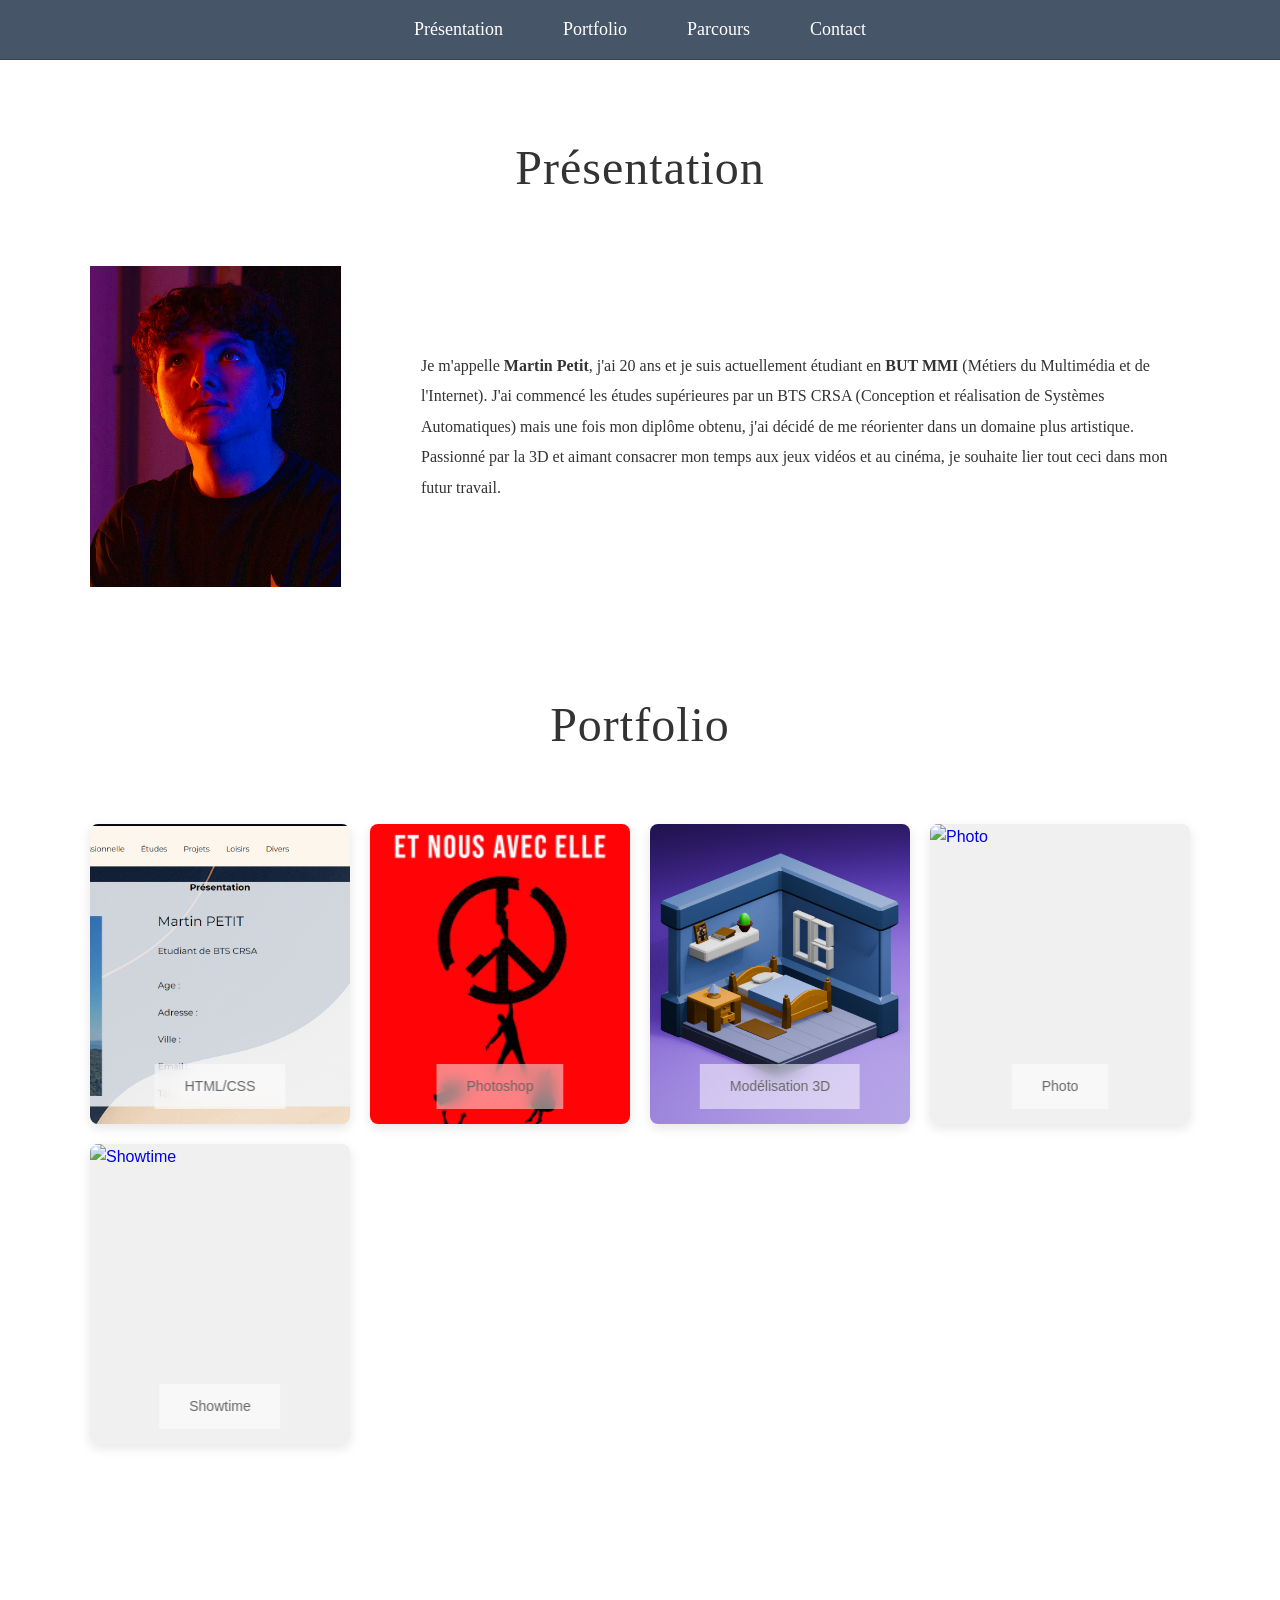
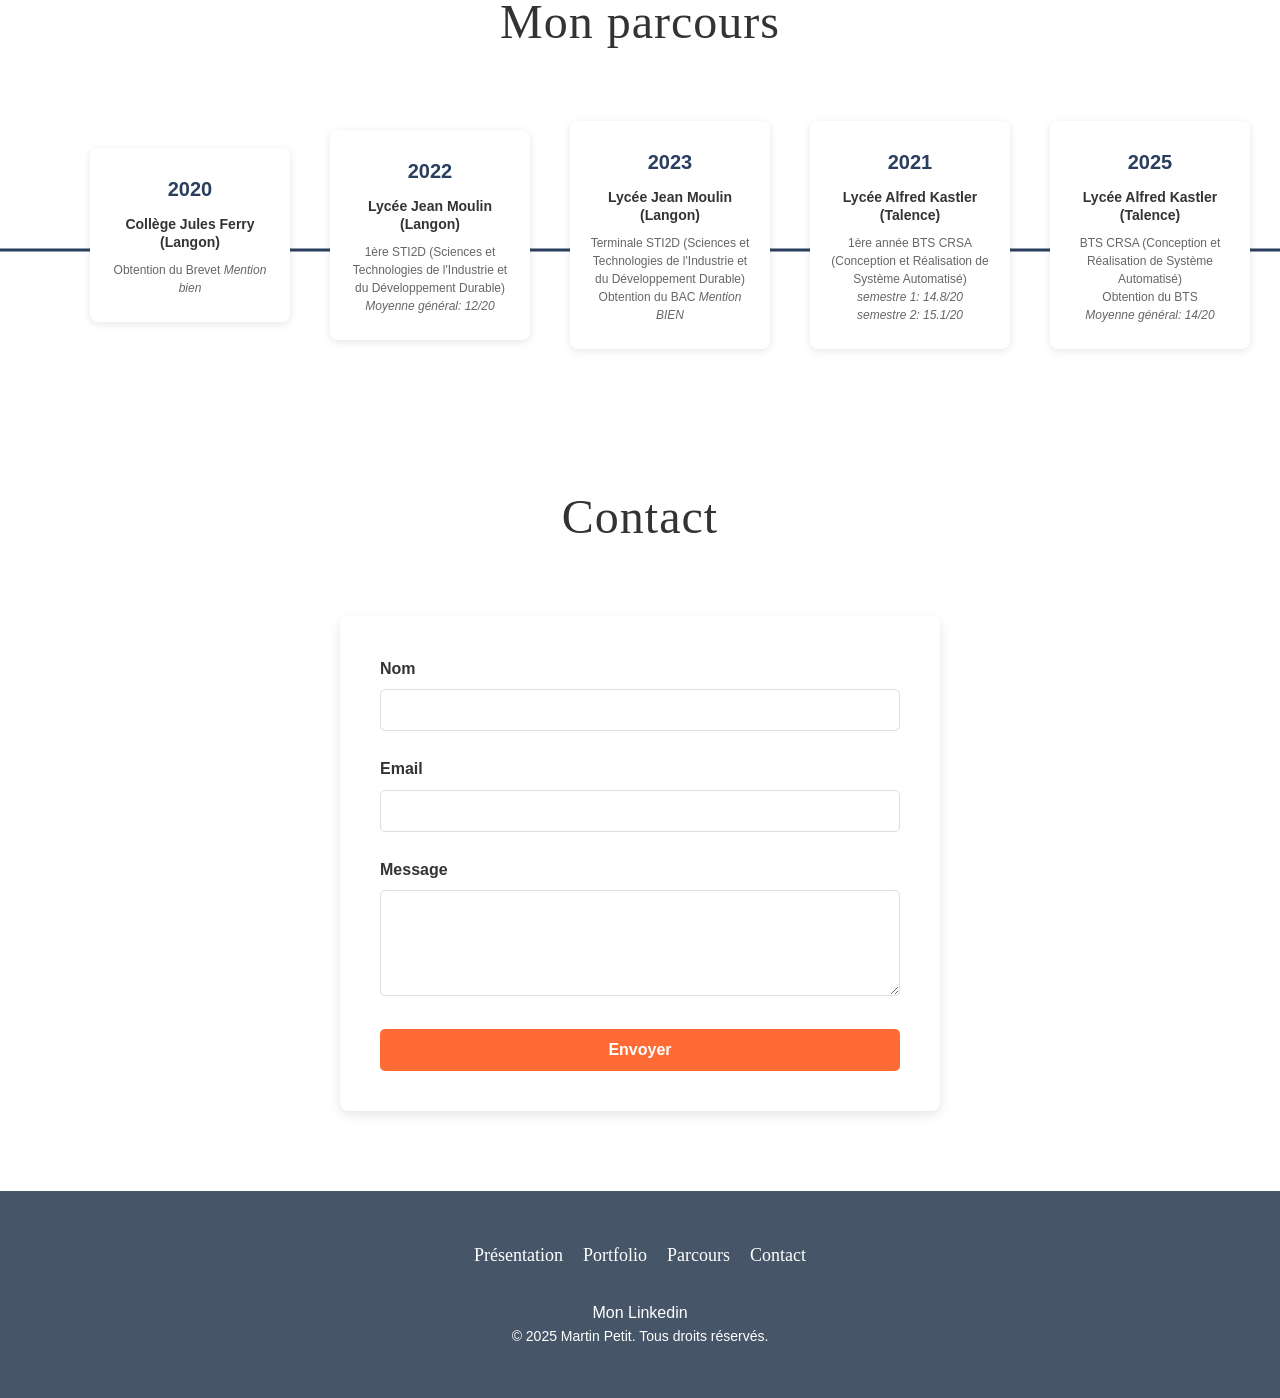
==== index.html @ a8c86ad6 "Showtime" ====
<!DOCTYPE html>
<html lang="fr">
<head>
    <meta charset="UTF-8">
    <meta name="viewport" content="width=device-width, initial-scale=1.0">
    <title>Martin Petit | Portfolio</title>
    <link rel="stylesheet" href="style.css">
</head>
<body>

    <header>
        <div class="header-container">
            <div class="logo">Martin Petit</div>
            <nav>
                <ul>
                    <li><a href="#Presentation">Présentation</a></li>
                    <li><a href="#Portfolio">Portfolio</a></li>
                    <li><a href="#Parcours">Parcours</a></li>
                    <li><a href="#Contact">Contact</a></li>
                </ul>
            </nav>
        </div>
    </header>

    <section id="Presentation" class="section-white">
        <div class="container">
            <h2 class="title-center">Présentation</h2>
            <div class="presentation-flex">
                <div class="image-wrapper">
                    <img src="Image/IMG_9733.jpg" alt="Martin Petit">
                </div>
                <div class="text-wrapper">
                    <p>Je m'appelle <strong>Martin Petit</strong>, j'ai 20 ans et je suis actuellement étudiant en <strong>BUT MMI</strong> (Métiers du Multimédia et de l'Internet). J'ai commencé les études supérieures par un BTS CRSA (Conception et réalisation de Systèmes Automatiques) mais une fois mon diplôme obtenu, j'ai décidé de me réorienter dans un domaine plus artistique. Passionné par la 3D et aimant consacrer mon temps aux jeux vidéos et au cinéma, je souhaite lier tout ceci dans mon futur travail.</p>
                </div>
            </div>
        </div>
    </section>

    <section id="Portfolio" class="section-gray">
        <div class="container">
            <h2 class="title-center">Portfolio</h2>
            <div class="portfolio-cards-grid portfolio-grid-home">
                <div class="portfolio-card">
                    <a href="htmlcss.html" class="portfolio-card-link">
                        <div class="portfolio-card-header">
                            <div class="portfolio-card-image">
                                <img src="Image/HTML Part1.png" alt="HTML/CSS">
                            </div>
                            <div class="portfolio-card-desc">
                                <p>HTML/CSS</p>
                            </div>
                        </div>
                        <h3>HTML/CSS</h3>
                    </a>
                </div>
                <div class="portfolio-card">
                    <a href="photoshop.html" class="portfolio-card-link">
                        <div class="portfolio-card-header">
                            <div class="portfolio-card-image">
                                <img src="Image/Photoshop.png" alt="Photoshop">
                            </div>
                            <div class="portfolio-card-desc">
                                <p>Photoshop</p>
                            </div>
                        </div>
                        <h3>Photoshop</h3>
                    </a>
                </div>
                <div class="portfolio-card">
                    <a href="blender.html" class="portfolio-card-link">
                        <div class="portfolio-card-header">
                            <div class="portfolio-card-image">
                                <img src="Image/Chambre.png" alt="Modélisation 3D">
                            </div>
                            <div class="portfolio-card-desc">
                                <p>Modélisation 3D</p>
                            </div>
                        </div>
                        <h3>Modélisation 3D</h3>
                    </a>
                </div>
                <div class="portfolio-card">
                    <a href="photo.html" class="portfolio-card-link">
                        <div class="portfolio-card-header">
                            <div class="portfolio-card-image">
                                <img src="Image/Projet photo/Street1.jpg" alt="Photo">
                            </div>
                            <div class="portfolio-card-desc">
                                <p>Photo</p>
                            </div>
                        </div>
                        <h3>Photo</h3>
                    </a>
                </div>
                <div class="portfolio-card">
                    <a href="showtime.html" class="portfolio-card-link">
                        <div class="portfolio-card-header">
                            <div class="portfolio-card-image">
                                <img src="Image/Projet%20photo/Street1.jpg" alt="Showtime">
                            </div>
                            <div class="portfolio-card-desc">
                                <p>Showtime</p>
                            </div>
                        </div>
                        <h3>Showtime</h3>
                    </a>
                </div>
            </div>
        </div>
    </section>

    <section id="Parcours" class="section-white">
        <div class="container">
            <h2 class="title-center">Mon parcours</h2>
            <div class="parcours-horizontal">
                <div class="parcours-card">
                    <div class="parcours-year">2020</div>
                    <h4>Collège Jules Ferry (Langon)</h4>
                    <p>Obtention du Brevet <em>Mention bien</em></p>
                </div>
                <div class="parcours-card">
                    <div class="parcours-year">2022</div>
                    <h4>Lycée Jean Moulin (Langon)</h4>
                    <p>1ère STI2D (Sciences et Technologies de l'Industrie et du Développement Durable)<br><em>Moyenne général: 12/20</em></p>
                </div>
                <div class="parcours-card">
                    <div class="parcours-year">2023</div>
                    <h4>Lycée Jean Moulin (Langon)</h4>
                    <p>Terminale STI2D (Sciences et Technologies de l'Industrie et du Développement Durable)<br>Obtention du BAC <em>Mention BIEN</em></p>
                </div>
                <div class="parcours-card">
                    <div class="parcours-year">2021</div>
                    <h4>Lycée Alfred Kastler (Talence)</h4>
                    <p>1ère année BTS CRSA (Conception et Réalisation de Système Automatisé)<br><em>semestre 1: 14.8/20</em><br><em>semestre 2: 15.1/20</em></p>
                </div>
                <div class="parcours-card">
                    <div class="parcours-year">2025</div>
                    <h4>Lycée Alfred Kastler (Talence)</h4>
                    <p>BTS CRSA (Conception et Réalisation de Système Automatisé)<br>Obtention du BTS<br><em>Moyenne général: 14/20</em></p>
                </div>
            </div>
        </div>
    </section>

    <section id="Contact" class="section-gray">
        <div class="container">
            <h2 class="title-center">Contact</h2>
            <div class="contact-form-wrapper">
                <form class="contact-form" action="https://formspree.io/f/xeerogld" method="POST">
                    <div class="form-group">
                        <label for="nom">Nom</label>
                        <input type="text" id="nom" name="name" required>
                    </div>
                    <div class="form-group">
                        <label for="email">Email</label>
                        <input type="email" id="email" name="email" required>
                    </div>
                    <div class="form-group">
                        <label for="message">Message</label>
                        <textarea id="message" name="message" rows="5" required></textarea>
                    </div>
                    <button type="submit" class="btn-submit">Envoyer</button>
                </form>
            </div>
            <!-- Popup de confirmation -->
            <div id="successPopup" class="popup-overlay">
                <div class="popup-content">
                    <p>Votre message a bien été envoyé</p>
                    <button class="popup-btn" onclick="closePopup()">Fermer</button>
                </div>
            </div>
        </div>
    </section>

    <footer>
        <div class="container footer-content">
            <nav class="footer-nav">
                <ul>
                    <li><a href="#Presentation">Présentation</a></li>
                    <li><a href="#Portfolio">Portfolio</a></li>
                    <li><a href="#Parcours">Parcours</a></li>
                    <li><a href="#Contact">Contact</a></li>
                </ul>
                <p class="footer-linkedin"><a href="https://www.linkedin.com/in/martin-petit-b996a3388/" target="_blank">Mon Linkedin</a></p>
            </nav>
            <p>&copy; 2025 Martin Petit. Tous droits réservés.</p>
        </div>
    </footer>

    <script>
        // Fonctions pour la popup
        function showPopup() {
            document.getElementById('successPopup').classList.add('active');
        }

        function closePopup() {
            document.getElementById('successPopup').classList.remove('active');
        }

        // Fermer la popup quand on clique en dehors
        document.getElementById('successPopup').addEventListener('click', function(e) {
            if (e.target === this) {
                closePopup();
            }
        });

        // Gérer la soumission du formulaire Formspree
        document.querySelector('.contact-form').addEventListener('submit', function(e) {
            // Afficher la popup
            setTimeout(showPopup, 500);
            // Fermer la popup après 3 secondes
            setTimeout(closePopup, 4000);
            // Laisser le formulaire se soumettre normalement à Formspree
        });
    </script>

</body>
</html>
---- style.css ----
* {
    box-sizing: border-box;
}

body {
    margin: 0;
    padding: 0;
    font-family: 'Segoe UI', Tahoma, Geneva, Verdana, sans-serif;
    color: #333;
    line-height: 1.6;
    background-color: #fff;
    overflow-x: hidden;
}

html {
    scroll-behavior: smooth;
    width: 100%;
    overflow-x: hidden;
}

.container {
    max-width: 1140px;
    margin: 0 auto;
    padding: 0 20px;
    width: 100%;
}

@media (max-width: 480px) {
    .container {
        padding: 0 15px;
    }
}

/* ===== HEADER ===== */
header {
    background: #475569;
    padding: 15px 0;
    border-bottom: 1px solid #334155;
    position: sticky;
    top: 0;
    z-index: 100;
    box-shadow: none;
}

.header-container {
    display: flex;
    justify-content: center;
    align-items: center;
    max-width: 1140px;
    margin: 0 auto;
    padding: 0 20px;
}

.logo {
    display: none;
}

nav ul {
    display: flex;
    list-style: none;
    padding: 0;
    margin: 0;
    gap: 60px;
    flex-wrap: wrap;
    justify-content: center;
}

nav ul li a {
    text-decoration: none;
    color: #fff;
    font-weight: 400;
    font-size: 18px;
    transition: color 0.3s ease;
    font-family: 'Georgia', serif;
}

nav ul li a:hover {
    color: #FF6B35;
}

/* ===== SECTIONS ===== */
.section-white {
    background-color: #ffffff;
    padding: 30px 0;
    scroll-margin-top: 80px;
}

.section-gray {
    background-color: #ffffff;
    padding: 30px 0;
    scroll-margin-top: 80px;
}

/* Project intro styling */
.project-intro {
    max-width: 800px;
    margin: 0 auto 15px auto;
    text-align: center;
    font-size: 16px;
    line-height: 1.8;
    color: #555;
}

h2 {
    font-size: 48px;
    margin-bottom: 20px;
    color: #333;
    font-family: 'Georgia', serif;
    font-weight: 400;
    letter-spacing: 1px;
}

h3 {
    font-size: 28px;
    color: #333;
    margin: 40px 0 30px 0;
    padding-bottom: 10px;
    border-bottom: 3px solid #FF6B35;
}

.title-center {
    text-align: center;
    margin-bottom: 60px;
}

/* ===== PRESENTATION SECTION ===== */
.presentation-flex {
    display: flex;
    align-items: center;
    gap: 80px;
}

.image-wrapper {
    flex-shrink: 0;
}

.image-wrapper img {
    width: 251px;
    height: 321px;
    object-fit: cover;
    box-shadow: none;
    border-radius: 0;
    display: block;
}

.text-wrapper {
    flex: 1;
    padding-top: 0;
}

.text-wrapper p {
    font-size: 16px;
    line-height: 1.9;
    color: #333;
    font-family: 'Georgia', serif;
    margin: 0;
}

@media (max-width: 768px) {
    .text-wrapper p {
        font-size: 15px;
    }
}

@media (max-width: 480px) {
    .text-wrapper p {
        font-size: 14px;
    }
}

.text-wrapper strong {
    color: #333;
    font-weight: 600;
}

/* ===== PORTFOLIO SECTION ===== */
.portfolio-cards-grid {
    display: grid;
    grid-template-columns: repeat(3, 1fr);
    gap: 25px;
    margin-bottom: 40px;
    max-width: 100%;
    margin-left: auto;
    margin-right: auto;
}

.portfolio-grid-home {
    grid-template-columns: repeat(4, 1fr) !important;
    max-width: 100% !important;
    margin-left: 0 !important;
    margin-right: 0 !important;
    gap: 20px;
}

.portfolio-card {
    overflow: hidden;
    background: white;
    border-radius: 8px;
    box-shadow: 0 4px 12px rgba(0, 0, 0, 0.1);
    transition: transform 0.3s ease, box-shadow 0.3s ease;
    display: flex;
    flex-direction: column;
}

.portfolio-card:hover {
    transform: translateY(-10px);
    box-shadow: 0 8px 20px rgba(0, 0, 0, 0.15);
}

.portfolio-card-link {
    text-decoration: none;
    display: flex;
    flex-direction: column;
    height: 100%;
}

.portfolio-card-header {
    display: flex;
    flex-direction: column;
    gap: 0;
    position: relative;
    flex: 1;
    overflow: hidden;
}

.portfolio-card-image {
    width: 100%;
    height: 300px;
    overflow: hidden;
    background: #f0f0f0;
    border-radius: 0;
    flex-shrink: 0;
}

.portfolio-card-image img {
    width: 100%;
    height: 100%;
    object-fit: cover;
    transition: transform 0.3s ease;
    display: block;
}

.portfolio-card:hover .portfolio-card-image img {
    transform: scale(1.08);
}

.portfolio-card-desc {
    position: absolute;
    bottom: 15px;
    left: 50%;
    transform: translateX(-50%);
    background: rgba(255, 255, 255, 0.5);
    padding: 12px 30px;
    display: flex;
    align-items: center;
    justify-content: center;
    width: fit-content;
    text-align: center;
    backdrop-filter: blur(8px);
    border-radius: 0;
}

.portfolio-card-desc p {
    margin: 0;
    font-size: 14px;
    color: #666;
    line-height: 1.5;
    white-space: nowrap;
}

.portfolio-card h3 {
    display: none;
}

/* ===== HTML PAGES SCROLL SECTION ===== */
.html-pages-scroll {
    display: flex;
    flex-direction: column;
    gap: 0;
    max-width: 100%;
    margin: 0 auto;
}

.html-pages-scroll img {
    width: 100%;
    height: auto;
    display: block;
    margin: 0;
    padding: 0;
}

/* ===== PARCOURS SECTION ===== */
.parcours-timeline {
    display: grid;
    grid-template-columns: 1fr;
    gap: 0;
}

.parcours-item {
    display: flex;
    gap: 30px;
    padding: 30px 0;
    border-bottom: 1px solid #ddd;
    align-items: flex-start;
}

.parcours-item:last-child {
    border-bottom: none;
}

.parcours-year {
    flex-shrink: 0;
    width: 80px;
    font-size: 24px;
    font-weight: bold;
    color: #FF6B35;
    padding-top: 5px;
}

.parcours-content h4 {
    margin: 0 0 10px 0;
    color: #333;
    font-size: 18px;
    font-weight: 600;
}

.parcours-content p {
    margin: 0;
    color: #666;
    font-size: 15px;
    line-height: 1.6;
}

/* ===== PARCOURS HORIZONTAL ===== */
.parcours-horizontal {
    display: flex;
    gap: 40px;
    padding-bottom: 30px;
    position: relative;
    align-items: center;
    justify-content: space-around;
    width: 100%;
}

.parcours-horizontal::before {
    content: '';
    position: absolute;
    top: 50%;
    left: 50%;
    transform: translateX(-50%) translateY(-50%);
    height: 3px;
    background-color: #2a3f5f;
    z-index: 0;
    width: 100vw;
}

.parcours-card {
    flex-shrink: 0;
    background: white;
    border-radius: 8px;
    padding: 25px 20px;
    box-shadow: 0 2px 8px rgba(0, 0, 0, 0.1);
    min-width: 160px;
    max-width: 200px;
    text-align: center;
    position: relative;
    z-index: 1;
    word-break: break-word;
    overflow-wrap: break-word;
}

.parcours-card .parcours-year {
    font-size: 20px;
    color: #2a3f5f;
    margin-bottom: 10px;
    width: auto;
    padding: 0;
}

.parcours-card h4 {
    margin: 0 0 10px 0;
    font-size: 14px;
    font-weight: 600;
    color: #333;
    word-break: break-word;
    overflow-wrap: break-word;
    line-height: 1.3;
}

.parcours-card p {
    margin: 0;
    font-size: 12px;
    line-height: 1.5;
    color: #666;
}

.parcours-card em {
    font-style: italic;
    color: #666;
    font-weight: normal;
}

/* ===== CONTACT SECTION ===== */
.contact-form-wrapper {
    max-width: 600px;
    margin: 0 auto 50px auto;
}

.contact-form {
    background: white;
    padding: 40px;
    border-radius: 8px;
    box-shadow: 0 4px 12px rgba(0, 0, 0, 0.1);
}

.form-group {
    margin-bottom: 25px;
}

.form-group label {
    display: block;
    margin-bottom: 8px;
    font-weight: 600;
    color: #333;
}

.form-group input,
.form-group textarea {
    width: 100%;
    padding: 12px 15px;
    border: 1px solid #ddd;
    border-radius: 5px;
    font-family: 'Segoe UI', Tahoma, Geneva, Verdana, sans-serif;
    font-size: 14px;
    transition: border-color 0.3s ease;
    box-sizing: border-box;
}

.form-group input:focus,
.form-group textarea:focus {
    outline: none;
    border-color: #FF6B35;
    box-shadow: 0 0 5px rgba(255, 107, 53, 0.3);
}

.btn-submit {
    width: 100%;
    padding: 12px 30px;
    background-color: #FF6B35;
    color: white;
    border: none;
    border-radius: 5px;
    font-size: 16px;
    font-weight: 600;
    cursor: pointer;
    transition: background-color 0.3s ease;
}

.btn-submit:hover {
    background-color: #E85A1F;
}

.contact-info {
    text-align: center;
    margin-top: 40px;
}

.contact-info p {
    margin: 0 0 20px 0;
    font-weight: 600;
}

.contact-info a {
    display: inline-block;
    margin: 0 15px;
    color: #FF6B35;
    text-decoration: none;
    font-weight: 500;
    transition: color 0.3s ease;
}

.contact-info a:hover {
    color: #E85A1F;
    text-decoration: underline;
}

/* ===== PROJECTS DETAILED SECTION ===== */
.projects-detailed {
    display: grid;
    grid-template-columns: 1fr;
    gap: 40px;
}

.project-detail {
    margin-bottom: 20px;
}

.project-detail h3 {
    margin-bottom: 30px;
    border-bottom: 3px solid #FF6B35;
    padding-bottom: 15px;
}

.project-content {
    display: grid;
    grid-template-columns: 1fr 1fr;
    gap: 30px;
    align-items: center;
}

.project-content img {
    width: 100%;
    height: auto;
    border-radius: 5px;
    display: block;
    max-width: 100%;
    margin: 0 auto;
}

.project-text {
    background: rgba(255, 255, 255, 0.5);
    padding: 25px;
    border-radius: 5px;
}

/* Styles spécifiques à la page Photoshop */
.photoshop-page .project-content img {
    max-width: 50%;
}

@media (max-width: 768px) {
    .photoshop-page .project-content img {
        max-width: 100%;
    }
}

/* Amélioration images Blender sur mobile */
@media (max-width: 768px) {
    .blender-page .project-content img {
        max-width: 100%;
    }
}

/* Grille SolidWorks */
.solidworks-grid {
    display: grid;
    grid-template-columns: repeat(auto-fit, minmax(150px, 1fr));
    gap: 15px;
    margin: 15px 0;
}

.solidworks-project {
    display: flex;
    justify-content: center;
    align-items: center;
}

.solidworks-project img {
    width: 100%;
    height: auto;
    display: block;
    max-width: 100%;
}

.project-text p {
    margin: 0 0 20px 0;
    font-size: 15px;
    line-height: 1.8;
    color: #555;
}

.project-text p:last-child {
    margin-bottom: 0;
}

/* ===== FOOTER ===== */
footer {
    background: #475569;
    padding: 50px 0;
    border-top: none;
}

.footer-content {
    text-align: center;
}

.footer-nav ul {
    display: flex;
    justify-content: center;
    list-style: none;
    padding: 0;
    margin: 0 0 30px 0;
    gap: 20px;
    flex-wrap: wrap;
}

.footer-nav a {
    text-decoration: none;
    color: #fff;
    font-weight: 500;
    transition: color 0.3s ease;
}

.footer-nav a:hover {
    color: #FF6B35;
    text-decoration: underline;
}

.footer-linkedin {
    margin: 0 0 0 0;
    font-weight: 500;
}

.footer-linkedin a {
    text-decoration: none;
    color: #fff;
    transition: color 0.3s ease;
    font-size: 16px;
}

.footer-linkedin a:hover {
    color: #FF6B35;
}

footer p {
    color: #fff;
    margin: 0;
    font-size: 14px;
}

/* ===== POPUP ===== */
.popup-overlay {
    display: none;
    position: fixed;
    top: 0;
    left: 0;
    width: 100%;
    height: 100%;
    background-color: rgba(0, 0, 0, 0.5);
    z-index: 1000;
    justify-content: center;
    align-items: center;
}

.popup-overlay.active {
    display: flex;
}

.popup-content {
    background-color: white;
    padding: 40px;
    border-radius: 10px;
    text-align: center;
    box-shadow: 0 4px 20px rgba(0, 0, 0, 0.3);
    max-width: 400px;
    animation: popupSlideIn 0.3s ease-out;
}

@keyframes popupSlideIn {
    from {
        transform: scale(0.8);
        opacity: 0;
    }
    to {
        transform: scale(1);
        opacity: 1;
    }
}

.popup-content p {
    font-size: 18px;
    color: #333;
    margin: 0 0 25px 0;
    font-family: 'Georgia', serif;
}

.popup-btn {
    padding: 12px 30px;
    background-color: #FF6B35;
    color: white;
    border: none;
    border-radius: 5px;
    font-size: 16px;
    font-weight: 600;
    cursor: pointer;
    transition: background-color 0.3s ease;
}

.popup-btn:hover {
    background-color: #E85A1F;
}

/* ===== RESPONSIVE ===== */
/* Tablettes (1024px) */
@media (max-width: 1024px) {
    header {
        padding: 12px 0;
    }

    .header-container {
        padding: 0 15px;
    }

    nav ul {
        gap: 40px;
    }

    .portfolio-grid-home {
        grid-template-columns: repeat(2, 1fr) !important;
    }

    .portfolio-cards-grid {
        grid-template-columns: repeat(2, 1fr);
    }

    .presentation-flex {
        gap: 50px;
    }

    .project-content {
        gap: 20px;
    }

    .carousel-image {
        height: 300px;
    }

    .solidworks-carousel {
        grid-template-columns: 1fr;
        gap: 20px;
    }

    .solidworks-grid {
        grid-template-columns: repeat(2, 1fr);
    }

    footer {
        padding: 40px 0;
    }

    .footer-nav ul {
        gap: 25px;
    }
}

/* Petites tablettes/Grand mobile (768px) */
@media (max-width: 768px) {
    header {
        padding: 10px 0;
    }

    .header-container {
        padding: 0 10px;
    }

    .presentation-flex {
        flex-direction: column;
        gap: 30px;
    }

    .image-wrapper img {
        width: 100%;
        max-width: 321px;
        height: auto;
    }

    nav ul {
        gap: 20px;
        flex-direction: row;
        flex-wrap: wrap;
    }

    nav ul li a {
        font-size: 16px;
    }

    .portfolio-grid-home {
        grid-template-columns: repeat(2, 1fr) !important;
    }

    .portfolio-cards-grid {
        grid-template-columns: repeat(2, 1fr);
    }

    .portfolio-category-grid {
        grid-template-columns: repeat(auto-fit, minmax(200px, 1fr));
        gap: 20px;
    }

    .project-content {
        grid-template-columns: 1fr;
        gap: 20px;
    }

    h2 {
        font-size: 36px;
    }

    h3 {
        font-size: 24px;
    }

    .parcours-item {
        flex-direction: column;
        gap: 10px;
        padding: 20px 0;
    }

    .parcours-year {
        width: auto;
    }

    .parcours-horizontal {
        gap: 15px;
        justify-content: flex-start;
        overflow-x: auto;
        padding: 20px 0;
    }

    .parcours-horizontal::before {
        width: 100vw;
    }

    .parcours-card {
        min-width: 160px;
        padding: 20px 15px;
    }

    .carousel-image {
        height: 250px;
    }

    .carousel-item h3 {
        font-size: 20px;
    }

    .carousel-item p {
        font-size: 14px;
        line-height: 1.6;
    }

    .carousel-controls {
        display: grid;
        grid-template-columns: 1fr 1fr;
        gap: 10px;
        margin-top: 20px;
    }

    .carousel-btn {
        padding: 10px 15px;
        font-size: 13px;
        width: 100%;
    }

    .solidworks-grid {
        grid-template-columns: repeat(2, 1fr);
    }

    .contact-form {
        padding: 25px;
    }

    footer {
        padding: 30px 0;
    }

    .footer-nav ul {
        gap: 15px;
        margin-bottom: 20px;
    }

    footer p {
        font-size: 13px;
    }
}

/* Mobile (480px et moins) */
@media (max-width: 480px) {
    header {
        padding: 16px 0;
    }

    .header-container {
        padding: 0 10px;
    }

    nav ul {
        gap: 12px;
        flex-wrap: nowrap;
        justify-content: center;
    }

    nav ul li a {
        font-size: 14px;
        padding: 8px 10px;
    }

    .presentation-flex {
        gap: 20px;
    }

    .image-wrapper img {
        width: 100%;
        max-width: 100%;
        height: auto;
    }

    .portfolio-grid-home {
        grid-template-columns: 1fr !important;
        gap: 15px;
    }

    .portfolio-cards-grid {
        grid-template-columns: 1fr;
    }

    .portfolio-card-image {
        height: 200px;
    }

    .contact-form {
        padding: 15px;
    }

    .form-group {
        margin-bottom: 15px;
    }

    .form-group input,
    .form-group textarea {
        font-size: 16px;
    }

    .section-white,
    .section-gray {
        padding: 30px 0;
    }

    h2 {
        font-size: 28px;
        margin-bottom: 20px;
    }

    h3 {
        font-size: 20px;
        margin: 30px 0 20px 0;
    }

    .project-content {
        padding: 15px;
    }

    .projects-detailed {
        gap: 30px;
    }

    .project-content img {
        max-width: 100%;
    }

    .parcours-horizontal {
        gap: 10px;
        padding-bottom: 15px;
        justify-content: flex-start;
        overflow-x: auto;
        -webkit-overflow-scrolling: touch;
    }

    .parcours-horizontal::before {
        display: none;
    }

    .parcours-card {
        min-width: 140px;
        max-width: 140px;
        padding: 15px 10px;
        font-size: 13px;
    }

    .parcours-card .parcours-year {
        font-size: 18px;
        margin-bottom: 8px;
    }

    .parcours-card h4 {
        font-size: 13px;
        margin-bottom: 5px;
        line-height: 1.2;
    }

    .parcours-card p {
        font-size: 11px;
        line-height: 1.4;
    }

    .carousel-image {
        height: 200px;
    }

    .carousel-controls {
        display: grid;
        grid-template-columns: 1fr 1fr;
        gap: 8px;
        margin-top: 15px;
    }

    .carousel-btn {
        padding: 10px 12px;
        font-size: 12px;
        width: 100%;
    }

    .carousel-item h3 {
        font-size: 18px;
        margin: 0 0 10px 0;
    }

    .carousel-item p {
        font-size: 13px;
        line-height: 1.5;
    }

    .solidworks-grid {
        grid-template-columns: 1fr;
    }

    .content-section {
        padding: 15px 0;
    }

    footer {
        padding: 40px 0;
    }

    .footer-nav ul {
        gap: 15px;
        flex-wrap: wrap;
    }

    .footer-nav a {
        font-size: 15px;
    }

    footer p {
        font-size: 14px;
    }
}

/* ===== SOLIDWORKS CAROUSEL ===== */
.solidworks-carousel {
    display: grid;
    grid-template-columns: 1fr 1fr;
    gap: 40px;
    align-items: center;
}

@media (max-width: 768px) {
    .solidworks-carousel {
        grid-template-columns: 1fr;
        gap: 20px;
    }
}

@media (max-width: 480px) {
    .solidworks-carousel {
        gap: 15px;
    }
}

.carousel-image {
    width: 100%;
    height: 400px;
    overflow: hidden;
    border-radius: 8px;
    box-shadow: 0 4px 12px rgba(0, 0, 0, 0.1);
}

@media (max-width: 768px) {
    .carousel-image {
        height: 300px;
    }
}

@media (max-width: 480px) {
    .carousel-image {
        height: 250px;
    }
}

.carousel-image img {
    width: 100%;
    height: 100%;
    object-fit: cover;
    display: block;
}

.carousel-content {
    flex: 1;
}

.carousel-item {
    display: none;
}

.carousel-item.active {
    display: block;
}

.carousel-item h3 {
    font-size: 24px;
    color: #333;
    margin: 0 0 15px 0;
    padding-bottom: 10px;
    border-bottom: 3px solid #FF6B35;
}

.carousel-item p {
    font-size: 15px;
    line-height: 1.8;
    color: #555;
    margin: 0 0 15px 0;
}

@media (max-width: 768px) {
    .carousel-item h3 {
        font-size: 20px;
        margin: 0 0 12px 0;
    }

    .carousel-item p {
        font-size: 14px;
        line-height: 1.6;
    }
}

@media (max-width: 480px) {
    .carousel-item h3 {
        font-size: 18px;
        margin: 0 0 10px 0;
        padding-bottom: 8px;
    }

    .carousel-item p {
        font-size: 13px;
        line-height: 1.5;
        margin: 0;
    }
}

.carousel-controls {
    display: flex;
    gap: 15px;
    margin-top: 30px;
}

@media (max-width: 768px) {
    .carousel-controls {
        gap: 10px;
        margin-top: 20px;
    }
}

@media (max-width: 480px) {
    .carousel-controls {
        display: grid;
        grid-template-columns: 1fr 1fr;
        gap: 8px;
        margin-top: 15px;
    }
}

.carousel-btn {
    padding: 10px 20px;
    background-color: #FF6B35;
    color: white;
    border: none;
    border-radius: 5px;
    font-size: 14px;
    font-weight: 600;
    cursor: pointer;
    transition: background-color 0.3s ease;
}

@media (max-width: 768px) {
    .carousel-btn {
        padding: 10px 15px;
        font-size: 13px;
    }
}

@media (max-width: 480px) {
    .carousel-btn {
        padding: 8px 12px;
        font-size: 12px;
        width: 100%;
    }
}

.carousel-btn:hover {
    background-color: #E85A1F;
}

/* ===== PHOTO PAGE CAROUSEL ===== */
.photo-carousel-container {
    display: flex;
    align-items: center;
    gap: 0;
    margin: 30px auto 50px auto;
    max-width: 1200px;
    width: 100%;
    padding: 0 60px 0 60px;
    justify-content: center;
    position: relative;
}

.carousel-wrapper {
    flex: 1;
    min-width: 0;
    overflow: hidden;
    border-radius: 8px;
    box-shadow: 0 4px 12px rgba(0, 0, 0, 0.1);
    height: 400px;
}

.carousel-track {
    display: flex;
    gap: 16px;
    transition: transform 0.5s ease;
    padding: 8px;
    background-color: #f5f5f5;
    height: 100%;
}

.carousel-img {
    flex: 0 0 100%;
    width: 100%;
    height: 100%;
    object-fit: contain;
    border-radius: 4px;
    display: block;
}

.carousel-item {
    flex: 0 0 100%;
    width: 100%;
    height: 100%;
    display: flex;
    flex-direction: row;
    align-items: center;
    gap: 30px;
    padding: 20px;
}

.carousel-item img {
    flex: 0 0 60%;
    height: 100%;
    object-fit: contain;
    max-width: 60%;
}

.carousel-text {
    flex: 1;
    display: flex;
    flex-direction: column;
    justify-content: center;
    min-width: 0;
}

.carousel-text h4 {
    margin: 0 0 10px 0;
    font-size: 24px;
    color: #333;
    font-family: 'Georgia', serif;
    font-weight: 400;
}

.carousel-text p {
    margin: 0;
    font-size: 16px;
    color: #666;
    line-height: 1.6;
    font-family: 'Georgia', serif;
    word-wrap: break-word;
}

.carousel-btn {
    position: absolute;
    top: 50%;
    transform: translateY(-50%);
    padding: 12px 16px;
    background-color: #FF6B35;
    color: white;
    border: none;
    border-radius: 5px;
    font-size: 20px;
    cursor: pointer;
    transition: background-color 0.3s ease;
    height: 45px;
    width: 45px;
    display: flex;
    align-items: center;
    justify-content: center;
    flex-shrink: 0;
    z-index: 10;
}

.carousel-btn:hover {
    background-color: #E85A1F;
}

.carousel-btn-prev {
    left: 15px;
}

.carousel-btn-next {
    right: 15px;
}

/* ===== PHOTO GALLERY SIMPLE (non-carousel) ===== */
.photo-gallery-simple {
    display: flex;
    justify-content: center;
    align-items: center;
    gap: 16px;
    margin: 30px 0 50px 0;
    padding: 8px;
    background-color: #f5f5f5;
    border-radius: 8px;
    box-shadow: 0 4px 12px rgba(0, 0, 0, 0.1);
    flex-wrap: nowrap;
    max-width: 1100px;
    margin-left: auto;
    margin-right: auto;
}

.photo-gallery-simple-img {
    height: 300px;
    object-fit: contain;
    border-radius: 4px;
    display: block;
    flex-shrink: 0;
}

.photo-gallery-simple-2 .photo-gallery-simple-img {
    flex: 0 0 calc(50% - 8px);
}

.photo-gallery-simple-3 .photo-gallery-simple-img {
    flex: 0 0 calc(33.33% - 11px);
}

/* ===== PHOTO TEXT SECTION ===== */
.photo-text-section {
    margin-top: 30px;
    margin-bottom: 20px;
    max-width: 800px;
    margin-left: auto;
    margin-right: auto;
}

.photo-textarea {
    width: 100%;
    min-height: 150px;
    padding: 15px;
    border: 2px solid #ddd;
    border-radius: 4px;
    font-family: 'Georgia', serif;
    font-size: 16px;
    line-height: 1.6;
    resize: vertical;
    color: #333;
    background-color: #fafafa;
    transition: border-color 0.3s ease, background-color 0.3s ease;
}

.photo-textarea:focus {
    outline: none;
    border-color: #FF6B35;
    background-color: #fff;
}

@media (max-width: 1024px) {
    .photo-carousel-container {
        gap: 0;
        padding: 0 30px;
    }

    .carousel-wrapper {
        height: 350px;
    }

    .carousel-text p {
        font-size: 15px;
    }

    .carousel-btn {
        width: 40px;
        height: 40px;
        font-size: 18px;
    }

    .carousel-btn-prev {
        left: 10px;
    }

    .carousel-btn-next {
        right: 10px;
    }
}

@media (max-width: 768px) {
    .photo-carousel-container {
        flex-direction: column;
        gap: 15px;
        margin: 30px auto;
        padding: 0 20px;
        position: relative;
    }

    .carousel-wrapper {
        width: 100%;
        height: 300px;
        margin-bottom: 15px;
    }

    .carousel-item {
        flex-direction: column;
        gap: 15px;
        padding: 15px;
    }

    .carousel-item img {
        flex: 0 0 auto;
        width: 100%;
        max-width: 100%;
        height: auto;
        max-height: 250px;
        object-fit: contain;
    }

    .carousel-text {
        width: 100%;
    }

    .carousel-text h4 {
        font-size: 20px;
    }

    .carousel-text p {
        font-size: 14px;
    }

    .carousel-btn {
        height: 40px;
        width: 40px;
        font-size: 16px;
        padding: 8px 12px;
        position: absolute;
        top: 50%;
        transform: translateY(-50%);
    }

    .carousel-btn-prev {
        left: 10px;
    }

    .carousel-btn-next {
        right: 10px;
    }

    .photo-text-section {
        margin-top: 30px;
    }

    .photo-textarea {
        min-height: 120px;
        font-size: 15px;
        padding: 12px;
    }
}

@media (max-width: 480px) {
    .photo-carousel-container {
        flex-direction: column;
        gap: 10px;
        margin: 20px 0;
        padding: 0 15px;
        position: relative;
    }

    .carousel-wrapper {
        width: 100%;
        height: 250px;
        margin-bottom: 10px;
    }

    .carousel-item {
        flex-direction: column;
        gap: 12px;
        padding: 12px;
    }

    .carousel-item img {
        width: 100%;
        max-width: 100%;
        height: auto;
        max-height: 180px;
    }

    .carousel-text {
        width: 100%;
        text-align: center;
    }

    .carousel-text h4 {
        font-size: 16px;
        margin: 0 0 8px 0;
    }

    .carousel-text p {
        font-size: 13px;
        line-height: 1.5;
    }

    .carousel-btn {
        height: 35px;
        width: 35px;
        font-size: 14px;
        padding: 6px 10px;
        position: absolute;
        top: 50%;
        transform: translateY(-50%);
    }

    .carousel-btn-prev {
        left: 0px;
    }

    .carousel-btn-next {
        right: 0px;
    }

    .photo-text-section {
        margin-top: 20px;
    }

    .photo-textarea {
        min-height: 100px;
        font-size: 14px;
        padding: 10px;
    }
}

/* Très petits écrans (360px et moins) */
@media (max-width: 360px) {
    .container {
        padding: 0 10px;
    }

    .photo-carousel-container {
        flex-direction: column;
        gap: 8px;
        margin: 15px 0;
        padding: 0 10px;
        position: relative;
    }

    .carousel-wrapper {
        width: 100%;
        height: 200px;
        margin-bottom: 8px;
    }

    .carousel-item {
        flex-direction: column;
        gap: 10px;
        padding: 10px;
    }

    .carousel-item img {
        width: 100%;
        max-width: 100%;
        height: auto;
        max-height: 150px;
    }

    .carousel-text {
        width: 100%;
        text-align: center;
    }

    .carousel-text h4 {
        font-size: 14px;
        margin: 0 0 5px 0;
    }

    .carousel-text p {
        font-size: 11px;
        line-height: 1.4;
    }

    .carousel-btn {
        height: 30px;
        width: 30px;
        font-size: 12px;
        padding: 4px 8px;
        position: absolute;
        top: 50%;
        transform: translateY(-50%);
    }

    .carousel-btn-prev {
        left: 0px;
    }

    .carousel-btn-next {
        right: 0px;
    }

    h2 {
        font-size: 24px;
        margin-bottom: 15px;
    }

    h3 {
        font-size: 18px;
        margin: 20px 0 15px 0;
    }

    .project-intro {
        font-size: 14px;
        line-height: 1.6;
        margin: 0 auto 10px auto;
    }

    .portfolio-cards-grid {
        grid-template-columns: 1fr;
        gap: 10px;
    }

    .portfolio-card-image {
        height: 180px;
    }

    footer {
        padding: 20px 0;
    }

    .footer-nav ul {
        gap: 8px;
        flex-wrap: wrap;
    }

    .footer-nav a {
        font-size: 12px;
    }

    footer p {
        font-size: 11px;
    }
}
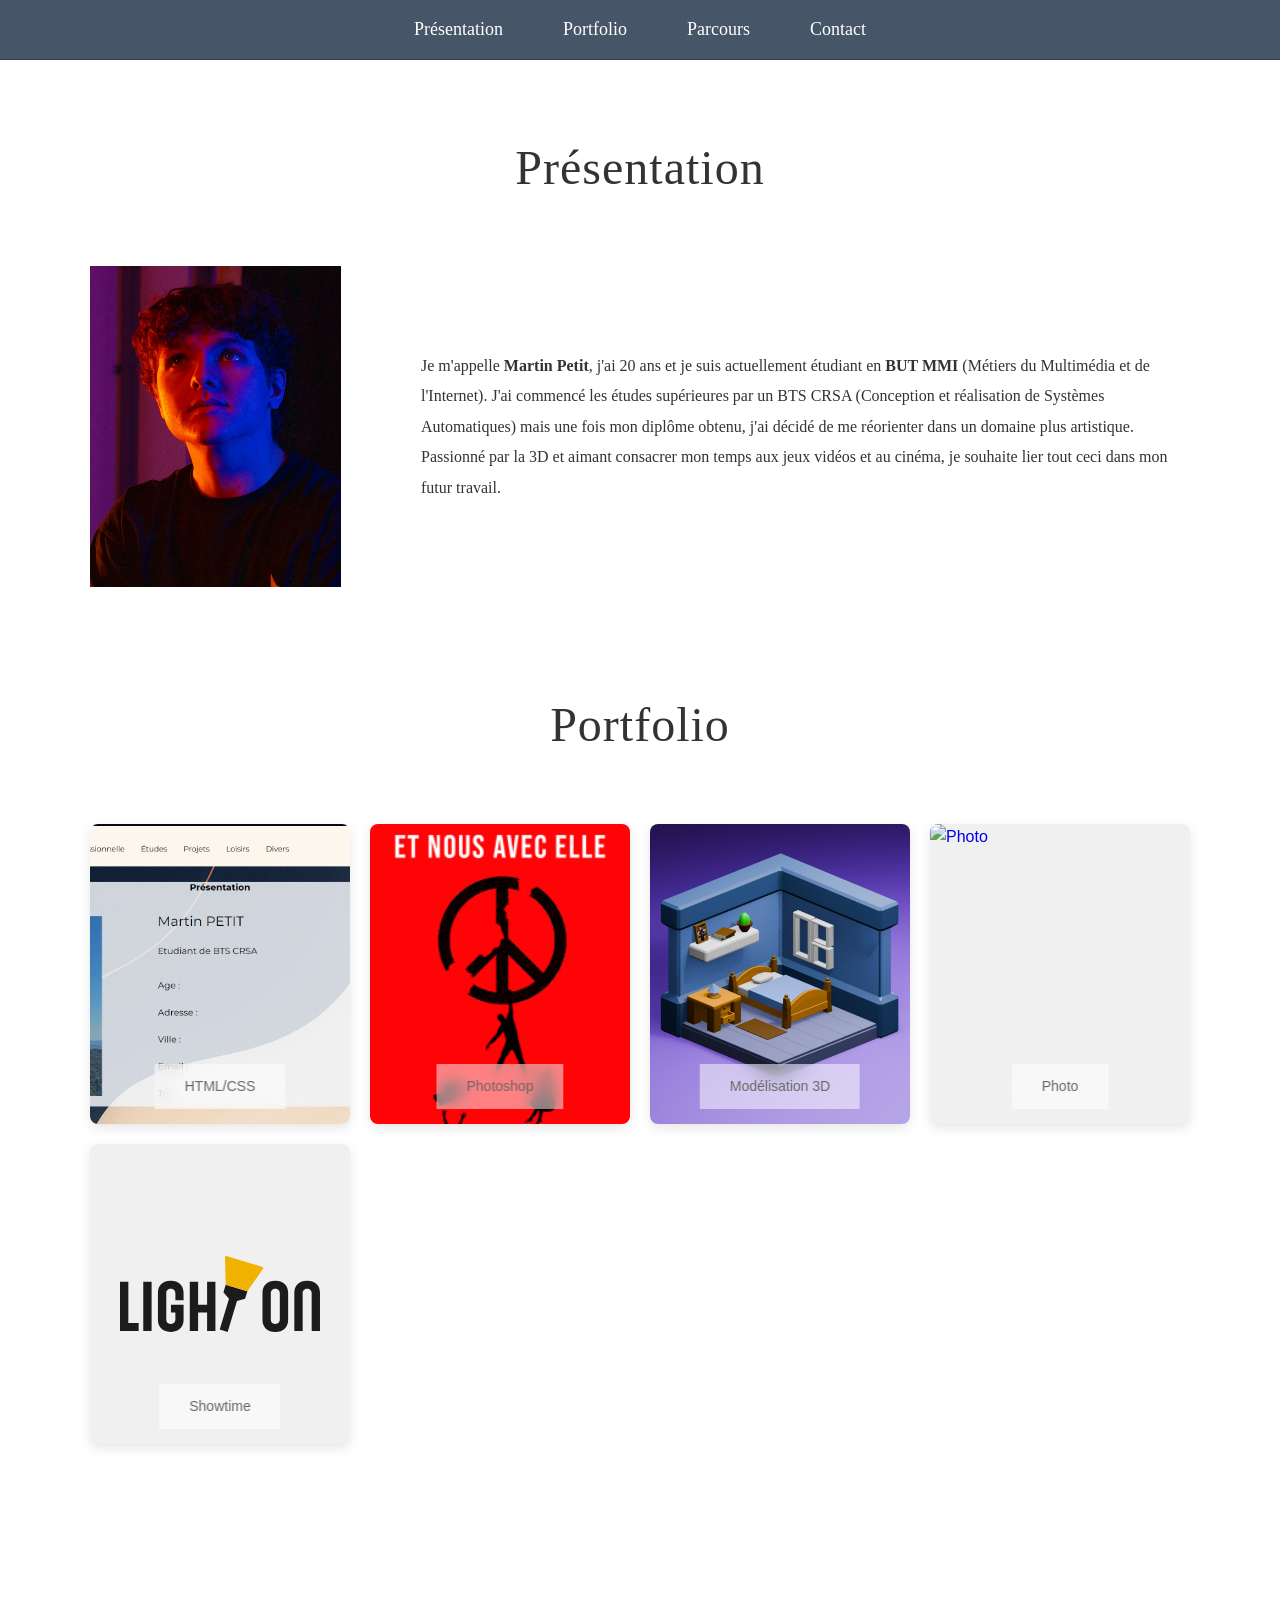
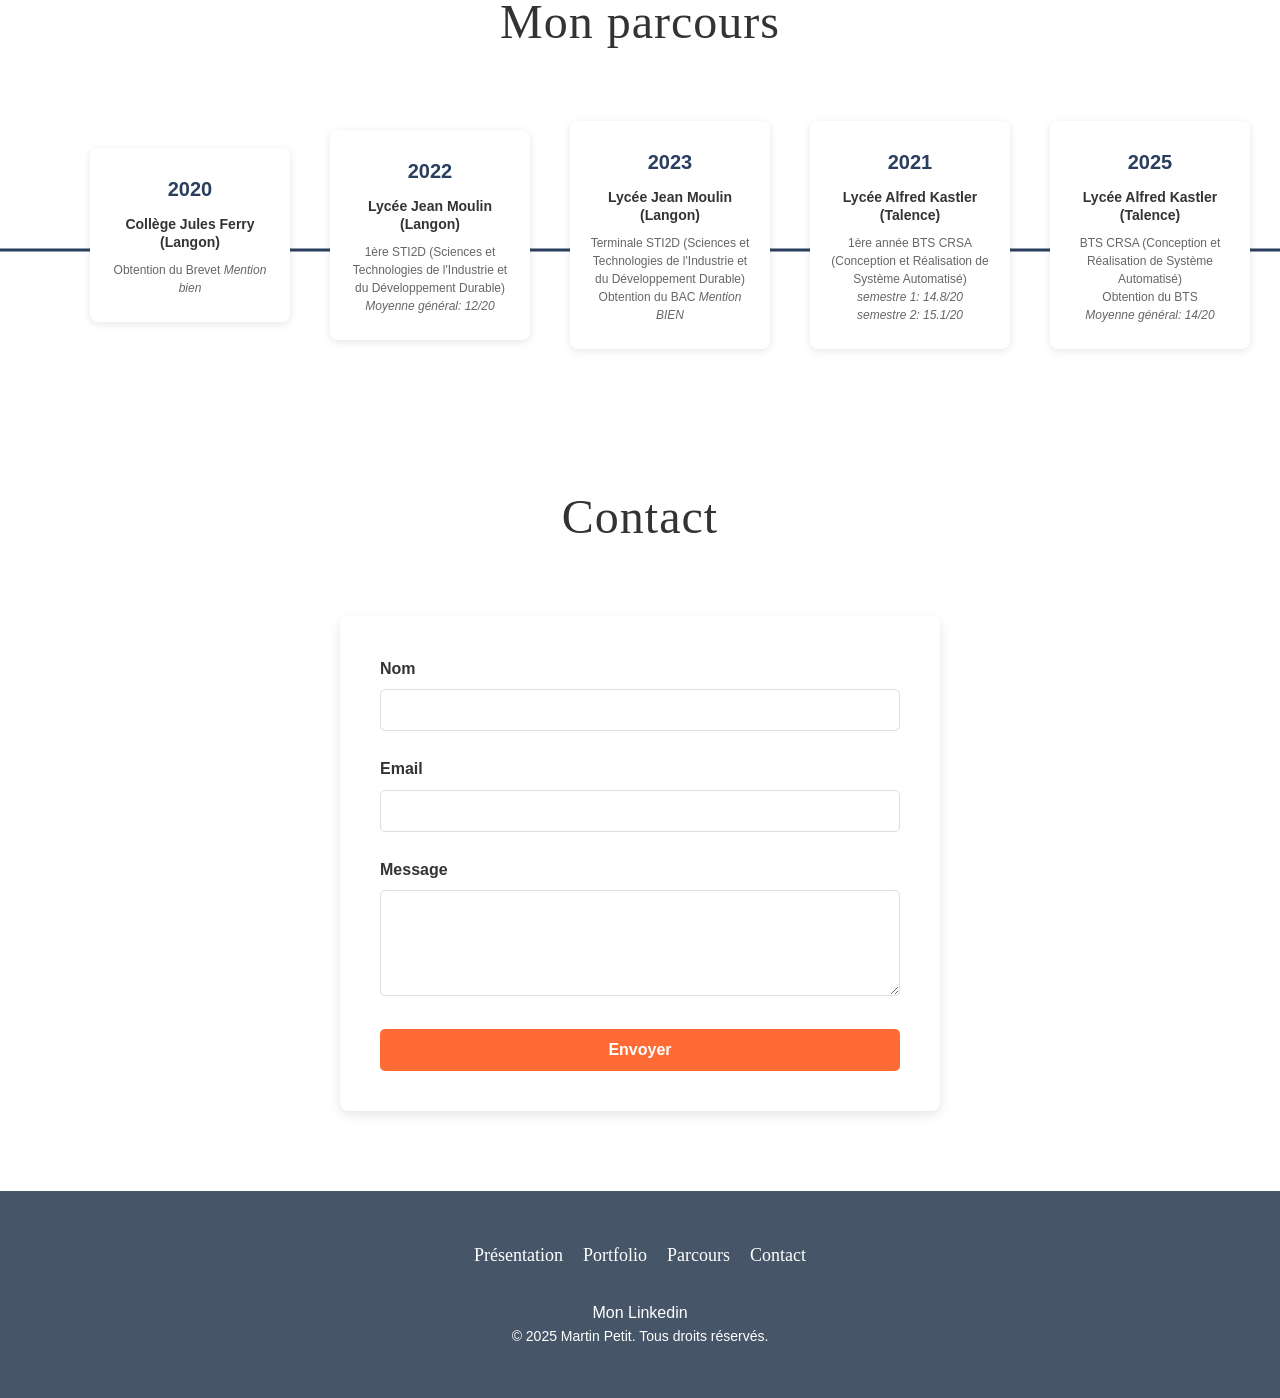
==== commit 9d0fd2c9: "css showtime" ====
--- a/index.html
+++ b/index.html
@@ -95,8 +95,8 @@
                 <div class="portfolio-card">
                     <a href="showtime.html" class="portfolio-card-link">
                         <div class="portfolio-card-header">
-                            <div class="portfolio-card-image">
-                                <img src="Image/Projet%20photo/Street1.jpg" alt="Showtime">
+                            <div class="portfolio-card-image" style="display: flex; align-items: center; justify-content: center;">
+                                <img src="Image/logo.svg" alt="Showtime" style="max-width: 200px; height: auto;">
                             </div>
                             <div class="portfolio-card-desc">
                                 <p>Showtime</p>
